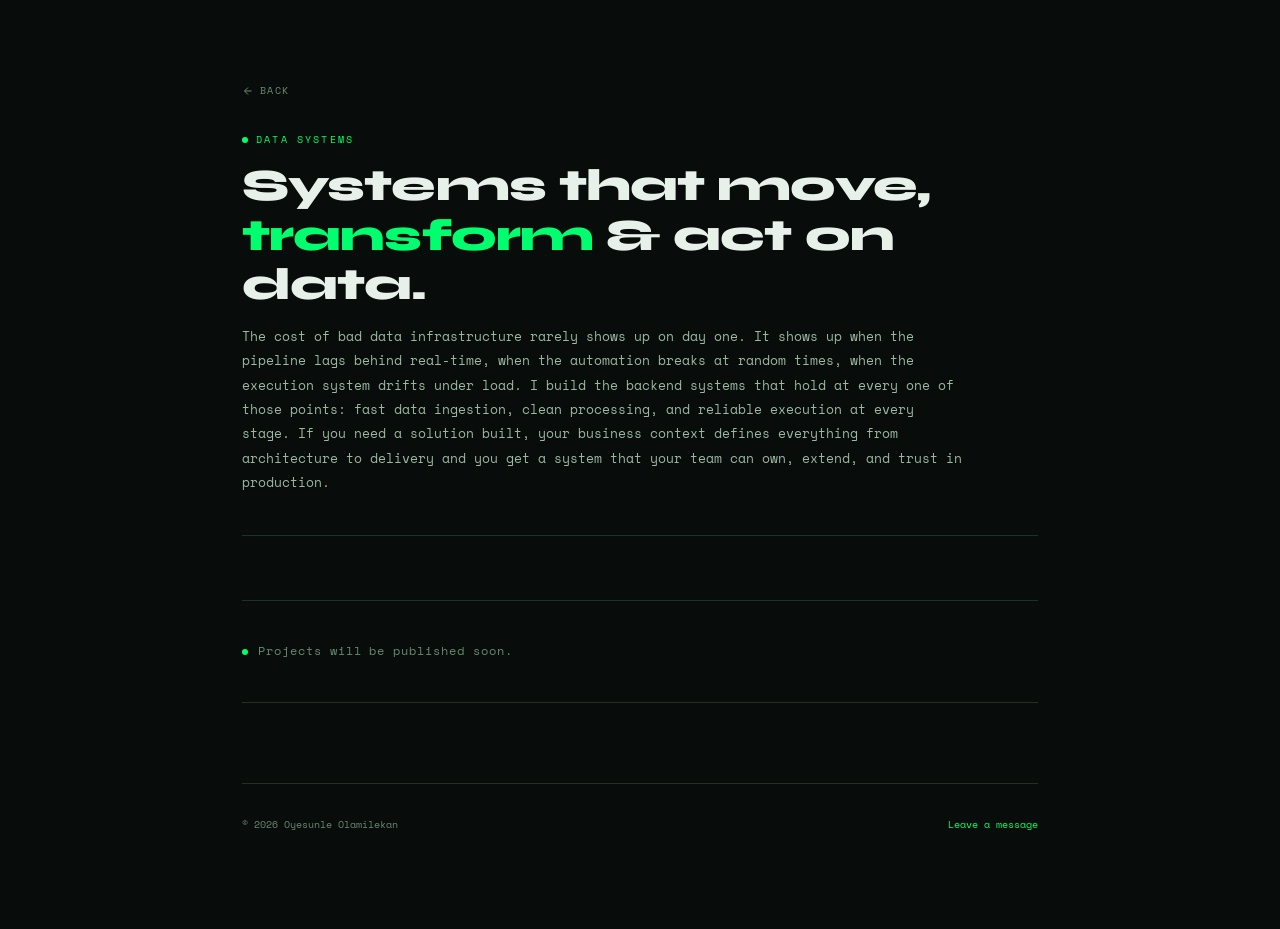
==== data_engineering.html @ e8dcfa08 "ufpdate: data ensystems UI" ====
<!DOCTYPE html>
<html lang="en">
<head>
  <meta charset="UTF-8"/>
  <meta name="viewport" content="width=device-width, initial-scale=1.0"/>
  <link rel="preconnect" href="https://fonts.googleapis.com">
  <link href="https://fonts.googleapis.com/css2?family=Space+Mono:wght@400;700&family=Syne:wght@400;700;800&display=swap" rel="stylesheet">
  <link rel="icon" type="image/png" sizes="32x32" href="/favicon.png">
  <link rel='stylesheet' type='text/css' href='CSS/data_systems.css'>
  
    <title>Data Engineering Projects | Olamilekan Oyesunle</title>
    <meta name="description" content="Real-time pipelines, transaction systems, web automation, and event-driven data infrastructure — engineered for production by Olamilekan Oyesunle." />
    <meta name="author" content="Olamilekan Oyesunle">
    <meta name="robots" content="index, follow">
    <link rel="canonical" href="https://lekanoyesunle.com/data-engineering" />

    <meta property="og:type" content="website" />
    <meta property="og:site_name" content="Olamilekan Oyesunle Portfolio" />
    <meta property="og:title" content="Data Engineering Projects — Olamilekan Oyesunle" />
    <meta property="og:description" content="Systems that move, transform & act on data. Real-time pipelines, transaction systems, web automation, and event-driven data infrastructure." />
    <meta property="og:image" content="https://lekanoyesunle.com/meta.jpg" />
    <meta property="og:url" content="https://lekanoyesunle.com/data-engineering" />

    <meta name="twitter:card" content="summary_large_image" />
    <meta name="twitter:title" content="Data Engineering Projects — Olamilekan Oyesunle" />
    <meta name="twitter:description" content="Systems that move, transform & act on data. Real-time pipelines, transaction systems, web automation, and event-driven data infrastructure." />
    <meta name="twitter:image" content="https://lekanoyesunle.com/meta.jpg" />

    <!-- Google tag (gtag.js) -->
    <script async src="https://www.googletagmanager.com/gtag/js?id=G-55TB5JM8K6"></script>
    <script>
    window.dataLayer = window.dataLayer || [];
    function gtag(){dataLayer.push(arguments);}
    gtag('js', new Date());

    gtag('config', 'G-55TB5JM8K6');
    </script>

    <script type="application/ld+json">
    {
        "@context": "https://schema.org",
        "@type": "CollectionPage",
        "name": "Data Engineering Projects — Olamilekan Oyesunle",
        "url": "https://lekanoyesunle.com/data-engineering",
        "image": "https://lekanoyesunle.com/meta.jpg",
        "description": "A collection of production data engineering projects by Olamilekan Oyesunle — real-time pipelines, transaction systems, web automation, and event-driven data infrastructure.",
        "author": {
        "@type": "Person",
        "name": "Olamilekan Oyesunle",
        "url": "https://lekanoyesunle.com",
        "jobTitle": "Backend & Data Engineer",
        "sameAs": [
            "https://www.linkedin.com/in/dyuuz",
            "https://github.com/Dyuuz"
        ]
        }
    }
    </script>
</head>
<body>
<div class="page">

  <header class="page-header">
    <a href="/#projects" class="back-link">
      <svg width="12" height="12" viewBox="0 0 24 24" fill="none" stroke="currentColor" stroke-width="2"><path d="M19 12H5"/><path d="M12 19l-7-7 7-7"/></svg>
      Back
    </a>
    <div class="page-eyebrow"><span class="pulse"></span> Data Systems</div>
    <h1 class="page-title">Systems that move,<br><span>transform</span> & act on data.</h1>
   <p class="page-desc">The cost of bad data infrastructure rarely shows up on day one. 
        It shows up when the pipeline lags behind real-time, when the automation breaks 
        at random times, when the execution system drifts under load. I build the backend systems that 
        hold at every one of those points: fast data ingestion, clean processing, and reliable execution at every stage.
        If you need a solution built, your business context defines everything from architecture to delivery and you get 
        a system that your team can own, extend, and trust in production.
    </p>
  </header>

  <div class="project-list">
    <div class="coming-soon">
        <span class="cs-dot"></span>
        Projects will be published soon.
    </div>

    <!-- <!== 01 ==>
    <div class="project-item">
      <div class="item-num">01</div>
      <div class="item-body">
        <div class="item-top">
          <div class="item-name">Multi-Sportsbook Arbitrage Detection System</div>
        </div>
        <p class="item-desc">Distributed real-time scanner consuming simultaneous WebSocket streams from Bovada, BC.Game, and BetRivers. Normalises event identifiers across books, detects cross-book price divergences, and eliminates duplicate processing under concurrent stream conditions using line-level locking.</p>

        <div class="img-carousel" data-index="0">
          <div class="img-track-wrap">
            <div class="img-track">
              <img src="img/portfolio/mindy_class.jpg" alt="Arbitrage system overview" loading="lazy"/>
              <img src="img/portfolio/mindy_class.jpg" alt="WebSocket stream output" loading="lazy"/>
              <img src="img/portfolio/mindy_class.jpg" alt="Deduplication logic" loading="lazy"/>
              <img src="img/portfolio/mindy_class.jpg" alt="Deduplication logic" loading="lazy"/>
            </div>
          </div>
          <button class="img-btn prev" aria-label="Previous">
            <svg width="12" height="12" viewBox="0 0 24 24" fill="none" stroke="currentColor" stroke-width="2.5"><path d="M15 18l-6-6 6-6"/></svg>
          </button>
          <button class="img-btn next" aria-label="Next">
            <svg width="12" height="12" viewBox="0 0 24 24" fill="none" stroke="currentColor" stroke-width="2.5"><path d="M9 18l6-6-6-6"/></svg>
          </button>
          <div class="img-dots"></div>
          <div class="img-caption">
            <span>Architecture · Stream output · Dedup logic</span>
            <span class="img-counter">1 / 3</span>
          </div>
        </div>

        <div class="item-tags">
          <span class="tag">Python</span><span class="tag">WebSockets</span><span class="tag">Concurrency</span>
          <span class="tag">Deduplication</span><span class="tag">Real-Time Streams</span><span class="tag">Event Normalisation</span>
        </div>
        <div class="item-stat">⁕ 3 live streams · Sub-second detection · Zero duplicate triggers</div>
      </div>
    </div>

    <!== 02 ==>
    <div class="project-item">
      <div class="item-num">02</div>
      <div class="item-body">
        <div class="item-top">
          <div class="item-name">BlockSigma — Crypto Prediction Pipeline</div>
          <a href="https://blocksigma-vyk5.onrender.com" target="_blank" class="item-link">
            <svg width="10" height="10" viewBox="0 0 24 24" fill="none" stroke="currentColor" stroke-width="2"><path d="M18 13v6a2 2 0 01-2 2H5a2 2 0 01-2-2V8a2 2 0 012-2h6"/><polyline points="15 3 21 3 21 9"/><line x1="10" y1="14" x2="21" y2="3"/></svg>
            Live
          </a>
        </div>
        <p class="item-desc">High-frequency market signal ingestion, feature engineering, and ML model integration served via FastAPI. Pipeline restructuring and lazy loading strategies reduced memory consumption by 70% on AWS EC2.</p>

        <div class="img-carousel" data-index="0">
          <div class="img-track-wrap">
            <div class="img-track">
              <img src="assets/de/blocksigma-1.png" alt="BlockSigma dashboard" loading="lazy"/>
              <img src="assets/de/blocksigma-2.png" alt="Pipeline architecture" loading="lazy"/>
              <img src="assets/de/blocksigma-3.png" alt="Prediction output" loading="lazy"/>
            </div>
          </div>
          <button class="img-btn prev" aria-label="Previous">
            <svg width="12" height="12" viewBox="0 0 24 24" fill="none" stroke="currentColor" stroke-width="2.5"><path d="M15 18l-6-6 6-6"/></svg>
          </button>
          <button class="img-btn next" aria-label="Next">
            <svg width="12" height="12" viewBox="0 0 24 24" fill="none" stroke="currentColor" stroke-width="2.5"><path d="M9 18l6-6-6-6"/></svg>
          </button>
          <div class="img-dots"></div>
          <div class="img-caption">
            <span>Dashboard · Pipeline · Predictions</span>
            <span class="img-counter">1 / 3</span>
          </div>
        </div>

        <div class="item-tags">
          <span class="tag">FastAPI</span><span class="tag">ML Pipelines</span><span class="tag">AWS EC2</span>
          <span class="tag">Real-Time Data</span><span class="tag">Memory Optimisation</span><span class="tag">API Integration</span>
        </div>
        <div class="item-stat">↓ 70% memory reduction on EC2</div>
      </div>
    </div>

    <!== 03 ==>
    <div class="project-item">
      <div class="item-num">03</div>
      <div class="item-body">
        <div class="item-top">
          <div class="item-name">Live Odds WebSocket Aggregator</div>
        </div>
        <p class="item-desc">Constructs dynamic WebSocket URLs across multiple betting markets — match winner, over/under, BTTS, Asian handicap. Manages session lifecycle, reconnection logic, and price reconciliation between WebSocket streams and REST fallback endpoints to guarantee consistency under dropout.</p>

        <div class="img-carousel" data-index="0">
          <div class="img-track-wrap">
            <div class="img-track">
              <img src="assets/de/odds-1.png" alt="Odds feed terminal" loading="lazy"/>
              <img src="assets/de/odds-2.png" alt="Market URL builder" loading="lazy"/>
              <img src="assets/de/odds-3.png" alt="Reconciliation output" loading="lazy"/>
            </div>
          </div>
          <button class="img-btn prev" aria-label="Previous">
            <svg width="12" height="12" viewBox="0 0 24 24" fill="none" stroke="currentColor" stroke-width="2.5"><path d="M15 18l-6-6 6-6"/></svg>
          </button>
          <button class="img-btn next" aria-label="Next">
            <svg width="12" height="12" viewBox="0 0 24 24" fill="none" stroke="currentColor" stroke-width="2.5"><path d="M9 18l6-6-6-6"/></svg>
          </button>
          <div class="img-dots"></div>
          <div class="img-caption">
            <span>Live feed · URL builder · Reconciliation</span>
            <span class="img-counter">1 / 3</span>
          </div>
        </div>

        <div class="item-tags">
          <span class="tag">Python</span><span class="tag">WebSockets</span><span class="tag">REST Fallback</span>
          <span class="tag">Reconnection Logic</span><span class="tag">Data Reconciliation</span><span class="tag">Football Markets</span>
        </div>
        <div class="item-stat">⁕ 10+ markets · Auto-reconnect · WS/REST reconciliation</div>
      </div>
    </div>

    <!== 04 ==>
    <div class="project-item">
      <div class="item-num">04</div>
      <div class="item-body">
        <div class="item-top">
          <div class="item-name">Nigerian Bank Name Fuzzy Resolver</div>
        </div>
        <p class="item-desc">Domain-specific NLP-adjacent matching for a fintech payments backend. Resolves informal, abbreviated, and misspelled Nigerian bank names (GTB, Opay, Kuda, etc.) using a curated alias dictionary and fuzzy scoring, then validates against Paystack's /bank/resolve endpoint in real time.</p>

        <div class="img-carousel" data-index="0">
          <div class="img-track-wrap">
            <div class="img-track">
              <img src="assets/de/bank-1.png" alt="Alias dictionary" loading="lazy"/>
              <img src="assets/de/bank-2.png" alt="Fuzzy match output" loading="lazy"/>
              <img src="assets/de/bank-3.png" alt="Paystack resolution" loading="lazy"/>
            </div>
          </div>
          <button class="img-btn prev" aria-label="Previous">
            <svg width="12" height="12" viewBox="0 0 24 24" fill="none" stroke="currentColor" stroke-width="2.5"><path d="M15 18l-6-6 6-6"/></svg>
          </button>
          <button class="img-btn next" aria-label="Next">
            <svg width="12" height="12" viewBox="0 0 24 24" fill="none" stroke="currentColor" stroke-width="2.5"><path d="M9 18l6-6-6-6"/></svg>
          </button>
          <div class="img-dots"></div>
          <div class="img-caption">
            <span>Alias dict · Fuzzy match · Paystack resolve</span>
            <span class="img-counter">1 / 3</span>
          </div>
        </div>

        <div class="item-tags">
          <span class="tag">Python</span><span class="tag">Fuzzy Matching</span><span class="tag">Django REST</span>
          <span class="tag">Paystack API</span><span class="tag">Domain Logic</span><span class="tag">Fintech</span>
        </div>
        <div class="item-stat">⁕ 40+ banks & fintechs · Real-time account validation</div>
      </div>
    </div>

    <!== 05 ==>
    <div class="project-item">
      <div class="item-num">05</div>
      <div class="item-body">
        <div class="item-top">
          <div class="item-name">Multi-Gateway Payments Backend</div>
        </div>
        <p class="item-desc">Production payments layer supporting Paystack and Flutterwave behind a unified interface. Handles full transaction lifecycle, webhook signature verification, idempotency key enforcement, retry logic with exponential backoff, and structured audit logging.</p>

        <div class="img-carousel" data-index="0">
          <div class="img-track-wrap">
            <div class="img-track">
              <img src="assets/de/pay-1.png" alt="Payment flow" loading="lazy"/>
              <img src="assets/de/pay-2.png" alt="Webhook handler" loading="lazy"/>
              <img src="assets/de/pay-3.png" alt="Audit log" loading="lazy"/>
            </div>
          </div>
          <button class="img-btn prev" aria-label="Previous">
            <svg width="12" height="12" viewBox="0 0 24 24" fill="none" stroke="currentColor" stroke-width="2.5"><path d="M15 18l-6-6 6-6"/></svg>
          </button>
          <button class="img-btn next" aria-label="Next">
            <svg width="12" height="12" viewBox="0 0 24 24" fill="none" stroke="currentColor" stroke-width="2.5"><path d="M9 18l6-6-6-6"/></svg>
          </button>
          <div class="img-dots"></div>
          <div class="img-caption">
            <span>Payment flow · Webhook · Audit log</span>
            <span class="img-counter">1 / 3</span>
          </div>
        </div>

        <div class="item-tags">
          <span class="tag">Django</span><span class="tag">Paystack</span><span class="tag">Flutterwave</span>
          <span class="tag">Webhooks</span><span class="tag">Idempotency</span><span class="tag">Transaction Integrity</span>
        </div>
        <div class="item-stat">⁕ Dual-gateway · Webhook-verified · Idempotent writes</div>
      </div>
    </div>

    <!== 06 ==>
    <div class="project-item">
      <div class="item-num">06</div>
      <div class="item-body">
        <div class="item-top">
          <div class="item-name">Playwright Betting Platform Automation</div>
        </div>
        <p class="item-desc">Unattended browser automation targeting MadMarket and Blogabet. Implements persistent session management via storage_state serialisation, automatic expiry detection and re-login, WebSocket price validation before execution, and Google Sheets flushing for audit trails.</p>

        <div class="img-carousel" data-index="0">
          <div class="img-track-wrap">
            <div class="img-track">
              <img src="assets/de/playwright-1.png" alt="Browser session" loading="lazy"/>
              <img src="assets/de/playwright-2.png" alt="Re-login flow" loading="lazy"/>
              <img src="assets/de/playwright-3.png" alt="Sheets audit log" loading="lazy"/>
            </div>
          </div>
          <button class="img-btn prev" aria-label="Previous">
            <svg width="12" height="12" viewBox="0 0 24 24" fill="none" stroke="currentColor" stroke-width="2.5"><path d="M15 18l-6-6 6-6"/></svg>
          </button>
          <button class="img-btn next" aria-label="Next">
            <svg width="12" height="12" viewBox="0 0 24 24" fill="none" stroke="currentColor" stroke-width="2.5"><path d="M9 18l6-6-6-6"/></svg>
          </button>
          <div class="img-dots"></div>
          <div class="img-caption">
            <span>Session · Re-login · Sheets log</span>
            <span class="img-counter">1 / 3</span>
          </div>
        </div>

        <div class="item-tags">
          <span class="tag">Python</span><span class="tag">Playwright</span><span class="tag">Session Management</span>
          <span class="tag">Google Sheets API</span><span class="tag">Auto Re-login</span><span class="tag">Unattended Ops</span>
        </div>
        <div class="item-stat">⁕ Unattended · Session-persistent · Audit-logged</div>
      </div>
    </div>

    <!== 07 ==>
    <div class="project-item">
      <div class="item-num">07</div>
      <div class="item-body">
        <div class="item-top">
          <div class="item-name">Notification & Messaging Agent System</div>
          <a href="https://mindybrows.onrender.com" target="_blank" class="item-link">
            <svg width="10" height="10" viewBox="0 0 24 24" fill="none" stroke="currentColor" stroke-width="2"><path d="M18 13v6a2 2 0 01-2 2H5a2 2 0 01-2-2V8a2 2 0 012-2h6"/><polyline points="15 3 21 3 21 9"/><line x1="10" y1="14" x2="21" y2="3"/></svg>
            Live
          </a>
        </div>
        <p class="item-desc">Event-driven messaging agent decoupled from business logic via Celery task queues. Dispatches real-time WhatsApp and Telegram notifications on booking lifecycle events with templated rendering per recipient context, retry policies, and delivery failure handling.</p>

        <div class="img-carousel" data-index="0">
          <div class="img-track-wrap">
            <div class="img-track">
              <img src="assets/de/agent-1.png" alt="Agent system overview" loading="lazy"/>
              <img src="assets/de/agent-2.png" alt="Celery queue" loading="lazy"/>
              <img src="assets/de/agent-3.png" alt="WhatsApp delivery" loading="lazy"/>
            </div>
          </div>
          <button class="img-btn prev" aria-label="Previous">
            <svg width="12" height="12" viewBox="0 0 24 24" fill="none" stroke="currentColor" stroke-width="2.5"><path d="M15 18l-6-6 6-6"/></svg>
          </button>
          <button class="img-btn next" aria-label="Next">
            <svg width="12" height="12" viewBox="0 0 24 24" fill="none" stroke="currentColor" stroke-width="2.5"><path d="M9 18l6-6-6-6"/></svg>
          </button>
          <div class="img-dots"></div>
          <div class="img-caption">
            <span>System · Queue · Delivery</span>
            <span class="img-counter">1 / 3</span>
          </div>
        </div>

        <div class="item-tags">
          <span class="tag">Django</span><span class="tag">Celery</span><span class="tag">WhatsApp API</span>
          <span class="tag">Telegram API</span><span class="tag">Event-Driven</span><span class="tag">Retry Policies</span>
        </div>
        <div class="item-stat">↓ 60% reduction in administrative workload</div>
      </div>
    </div> -->

  </div>

  <footer class="page-footer">
    <span>© 2026 Oyesunle Olamilekan</span>
    <a href="mailto:lekanoyesunle@gmail.com">Leave a message</a>
  </footer>

</div>

<script src='JS/data_systems.js'></script>
</body>
</html>
---- CSS/data_systems.css ----
:root {
  --bg: #080c0a;
  --surface: #0d1410;
  --border: #1e3324;
  --green: #00ff6e;
  --green-dim: #00c455;
  --green-muted: rgba(0,255,110,0.07);
  --text: #e8f0ea;
  --muted: #9db8a4;
  --muted-dim: #6a8a72;
  --mono: 'Space Mono', monospace;
  --sans: 'Syne', sans-serif;
}

*, *::before, *::after { box-sizing: border-box; margin: 0; padding: 0; }
html { scroll-behavior: smooth; }

body {
  background: var(--bg);
  color: var(--text);
  font-family: var(--mono);
  font-size: 14px;
  line-height: 1.7;
  min-height: 100vh;
}

.page {
  max-width: 860px;
  margin: 0 auto;
  padding: 5rem 2rem 6rem;
}

/* HEADER */
.page-header {
  margin-bottom: 4rem;
  border-bottom: 1px solid var(--border);
  padding-bottom: 2.5rem;
}

.back-link {
  display: inline-flex;
  align-items: center;
  gap: 6px;
  font-size: 0.64rem;
  letter-spacing: 0.14em;
  text-transform: uppercase;
  color: var(--muted-dim);
  text-decoration: none;
  margin-bottom: 2rem;
  transition: color 0.2s;
}
.back-link:hover { color: var(--green); }
.back-link svg { transition: transform 0.2s; }
.back-link:hover svg { transform: translateX(-3px); }

.page-eyebrow {
  font-size: 0.62rem;
  letter-spacing: 0.22em;
  text-transform: uppercase;
  color: var(--green);
  margin-bottom: 0.8rem;
  display: flex;
  align-items: center;
  gap: 8px;
}

.pulse {
  width: 6px; height: 6px;
  border-radius: 50%;
  background: var(--green);
  animation: pulse 2s ease-in-out infinite;
  display: inline-block;
}
@keyframes pulse { 0%,100%{opacity:1} 50%{opacity:0.3} }

.page-title {
  font-family: var(--sans);
  font-size: clamp(1.8rem, 5vw, 2.8rem);
  font-weight: 800;
  letter-spacing: -0.02em;
  line-height: 1.1;
  margin-bottom: 1rem;
}
.page-title span { color: var(--green); }

.page-desc {
  font-size: 0.8rem;
  color: var(--muted);
  max-width: 720px;
  line-height: 1.9;
}

/* PROJECT LIST */
.project-list {
  display: flex;
  flex-direction: column;
}

.project-item {
  display: grid;
  grid-template-columns: 48px 1fr;
  gap: 1.8rem;
  padding: 2.4rem 0;
  border-bottom: 1px solid var(--border);
  position: relative;
}
.project-item:first-child { border-top: 1px solid var(--border); }

.project-item::before {
  content: '';
  position: absolute;
  left: -2rem;
  top: 0; bottom: 0;
  width: 2px;
  background: var(--green);
  transform: scaleY(0);
  transform-origin: bottom;
  transition: transform 0.3s ease;
}

.item-num {
  font-size: 0.6rem;
  color: var(--muted-dim);
  letter-spacing: 0.12em;
  padding-top: 4px;
}

.item-top {
  display: flex;
  align-items: flex-start;
  justify-content: space-between;
  gap: 1rem;
  margin-bottom: 0.7rem;
}

.item-name {
  font-family: var(--sans);
  font-size: 1.05rem;
  font-weight: 800;
  letter-spacing: -0.01em;
  transition: color 0.2s;
}
.project-item:hover .item-name { color: var(--green); }

.item-link {
  display: inline-flex;
  align-items: center;
  gap: 5px;
  font-size: 0.62rem;
  color: var(--muted-dim);
  text-decoration: none;
  border: 1px solid var(--border);
  padding: 3px 10px;
  letter-spacing: 0.06em;
  text-transform: uppercase;
  white-space: nowrap;
  flex-shrink: 0;
  transition: color 0.2s, border-color 0.2s;
}
.item-link:hover { color: var(--green); border-color: var(--green); }

.item-desc {
  font-size: 0.78rem;
  color: var(--muted);
  line-height: 1.85;
  margin-bottom: 1.1rem;
}

/* IMAGE CAROUSEL */
.img-carousel {
  position: relative;
  margin-bottom: 1.1rem;
  background: var(--surface);
  border: 1px solid var(--border);
  overflow: hidden;
}

.img-track-wrap {
  overflow: hidden;
}

.img-track {
  display: flex;
  transition: transform 0.38s cubic-bezier(0.4, 0, 0.2, 1);
}

.img-track img {
  width: 100%;
  flex-shrink: 0;
  aspect-ratio: 16/9;
  object-fit: cover;
  object-position: top;
  display: block;
  filter: grayscale(20%) brightness(0.88);
  transition: filter 0.4s;
}

.img-carousel:hover .img-track img {
  filter: grayscale(0%) brightness(1);
}

/* prev / next buttons */
.img-btn {
  position: absolute;
  top: 50%;
  transform: translateY(-50%);
  background: rgba(8,12,10,0.82);
  border: 1px solid var(--border);
  color: var(--muted);
  width: 30px;
  height: 30px;
  display: flex;
  align-items: center;
  justify-content: center;
  cursor: pointer;
  z-index: 2;
  transition: color 0.2s, border-color 0.2s, opacity 0.2s;
  opacity: 0;
  backdrop-filter: blur(4px);
  user-select: none;
}
.img-carousel:hover .img-btn { opacity: 1; }
.img-btn:hover { color: var(--green); border-color: var(--green); }
.img-btn.prev { left: 8px; }
.img-btn.next { right: 8px; }
.img-btn.hidden { pointer-events: none; opacity: 0 !important; }

/* dot indicators */
.img-dots {
  position: absolute;
  bottom: 8px;
  left: 50%;
  transform: translateX(-50%);
  display: flex;
  gap: 5px;
  z-index: 2;
}

.img-dot {
  width: 5px;
  height: 5px;
  border-radius: 50%;
  background: var(--muted-dim);
  cursor: pointer;
  transition: background 0.2s, transform 0.2s;
}
.img-dot.active {
  background: var(--green);
  transform: scale(1.3);
}

/* caption */
.img-caption {
  padding: 6px 10px;
  font-size: 0.6rem;
  color: var(--muted-dim);
  letter-spacing: 0.08em;
  text-transform: uppercase;
  border-top: 1px solid var(--border);
  display: flex;
  justify-content: space-between;
  align-items: center;
}

.img-counter {
  font-size: 0.58rem;
  color: var(--muted-dim);
}

/* TAGS & STAT */
.item-tags {
  display: flex;
  flex-wrap: wrap;
  gap: 0.35rem;
  margin-bottom: 0.8rem;
}

.tag {
  font-size: 0.58rem;
  padding: 2px 9px;
  border: 1px solid rgba(0,255,110,0.15);
  color: var(--green-dim);
  background: var(--green-muted);
  letter-spacing: 0.04em;
}

.item-stat {
  font-size: 0.66rem;
  color: var(--green);
  letter-spacing: 0.05em;
}

/* FOOTER */
.page-footer {
  margin-top: 5rem;
  padding-top: 2rem;
  border-top: 1px solid var(--border);
  display: flex;
  justify-content: space-between;
  align-items: center;
  flex-wrap: wrap;
  gap: 1rem;
  font-size: 0.64rem;
  color: var(--muted-dim);
}
.page-footer a { color: var(--green); text-decoration: none; }
.page-footer a:hover { text-decoration: underline; }

@media (max-width: 540px) {
  .page { padding: 3.5rem 1.2rem 4rem; }
  .item-top { flex-direction: column; gap: 0.5rem; }
  .project-item::before { left: -1.2rem; }
}

.coming-soon {
  display: flex;
  align-items: center;
  gap: 10px;
  padding: 2.5rem 0;
  border-top: 1px solid var(--border);
  border-bottom: 1px solid var(--border);
  font-size: 0.75rem;
  color: var(--muted-dim);
  letter-spacing: 0.08em;
}

.cs-dot {
  width: 6px;
  height: 6px;
  border-radius: 50%;
  background: var(--green);
  flex-shrink: 0;
  animation: pulse 2s ease-in-out infinite;
}
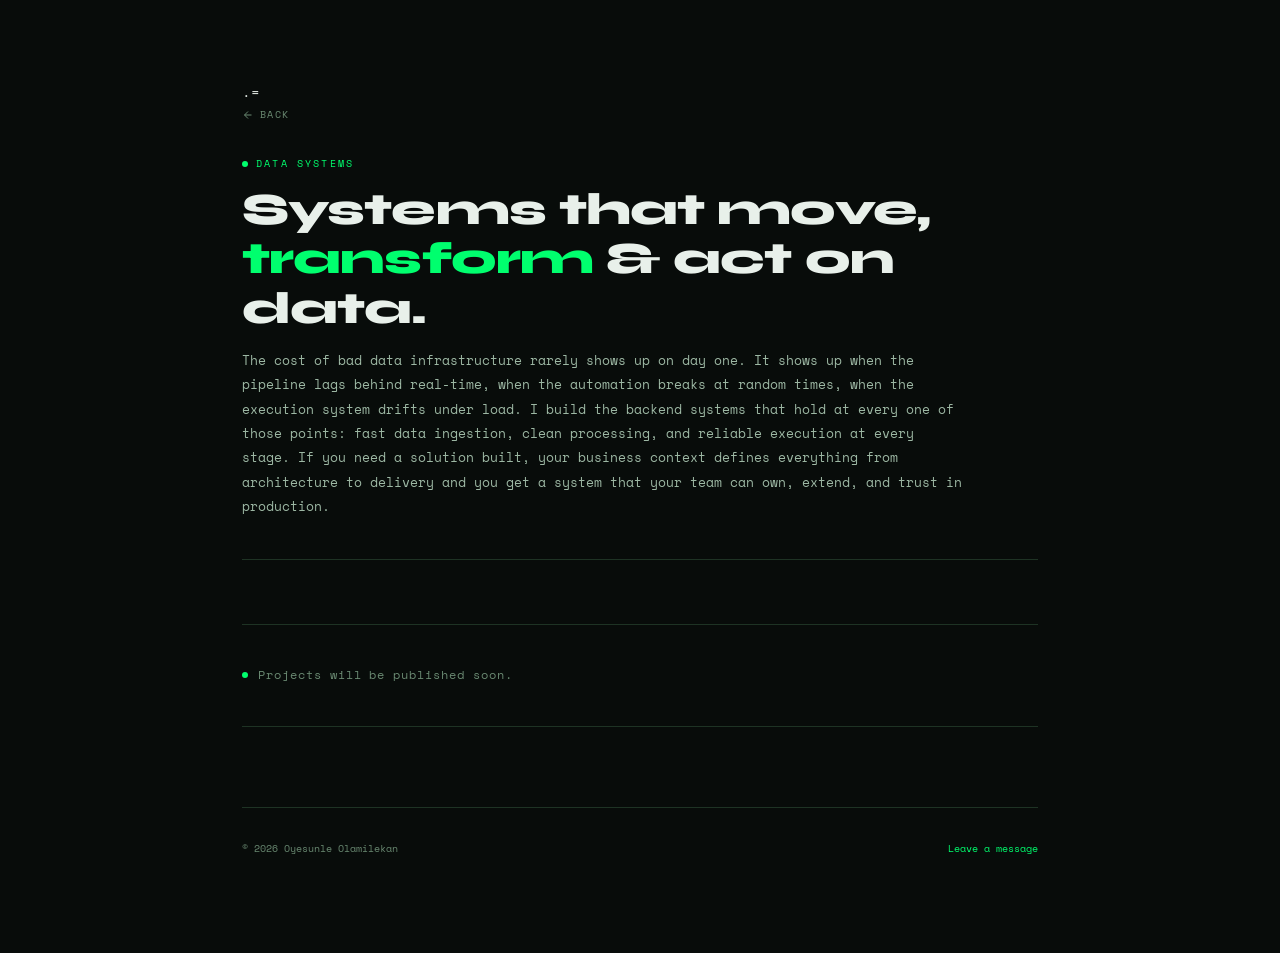
==== commit eabcd21e: "update: home redirect from data system page" ====
--- a/data_engineering.html
+++ b/data_engineering.html
@@ -59,9 +59,9 @@
 </head>
 <body>
 <div class="page">
-
+.=
   <header class="page-header">
-    <a href="/#projects" class="back-link">
+    <a href="/" class="back-link">
       <svg width="12" height="12" viewBox="0 0 24 24" fill="none" stroke="currentColor" stroke-width="2"><path d="M19 12H5"/><path d="M12 19l-7-7 7-7"/></svg>
       Back
     </a>
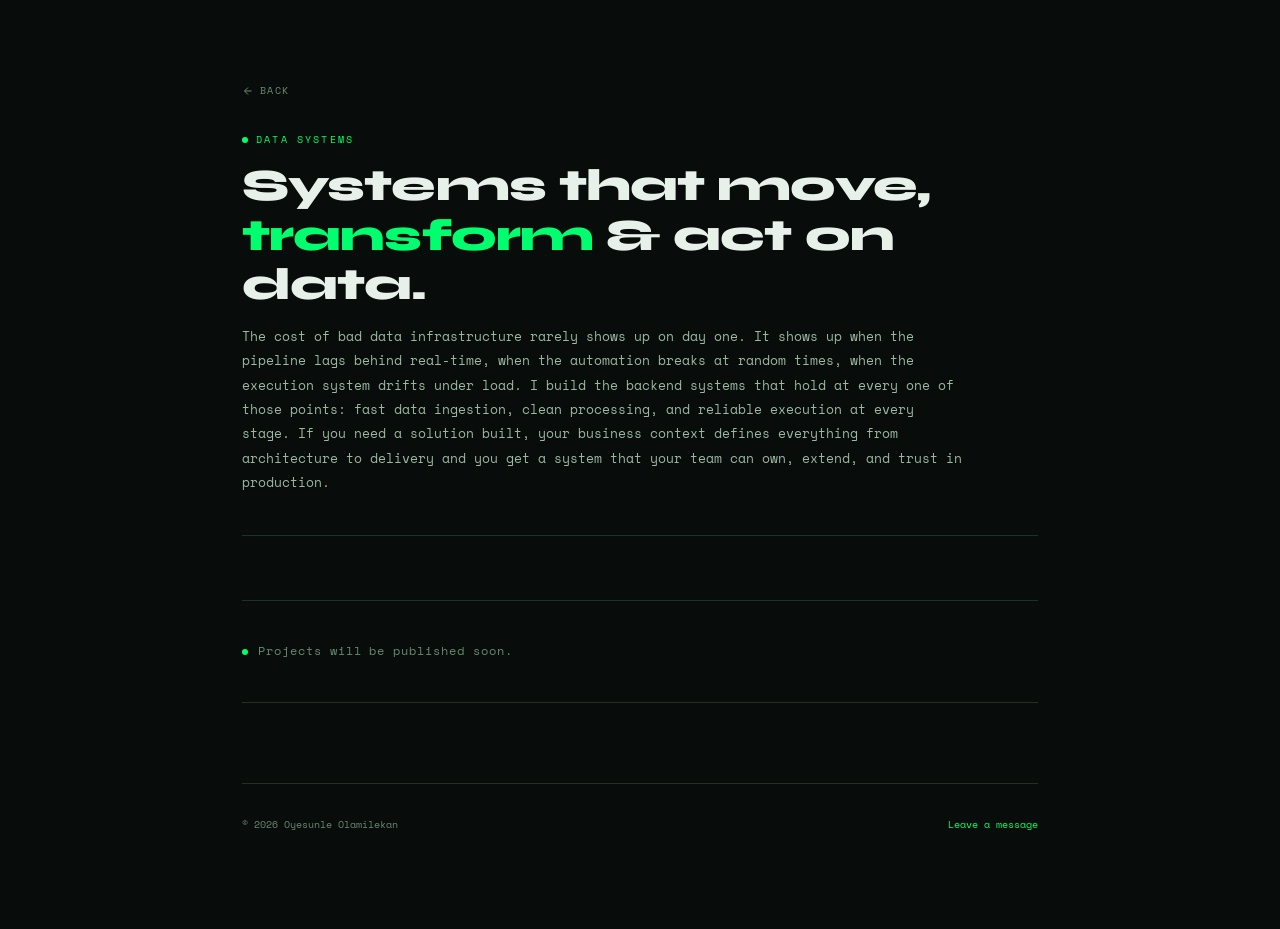
==== commit 6ca6f572: "update: data system page" ====
--- a/data_engineering.html
+++ b/data_engineering.html
@@ -59,7 +59,7 @@
 </head>
 <body>
 <div class="page">
-.=
+
   <header class="page-header">
     <a href="/" class="back-link">
       <svg width="12" height="12" viewBox="0 0 24 24" fill="none" stroke="currentColor" stroke-width="2"><path d="M19 12H5"/><path d="M12 19l-7-7 7-7"/></svg>
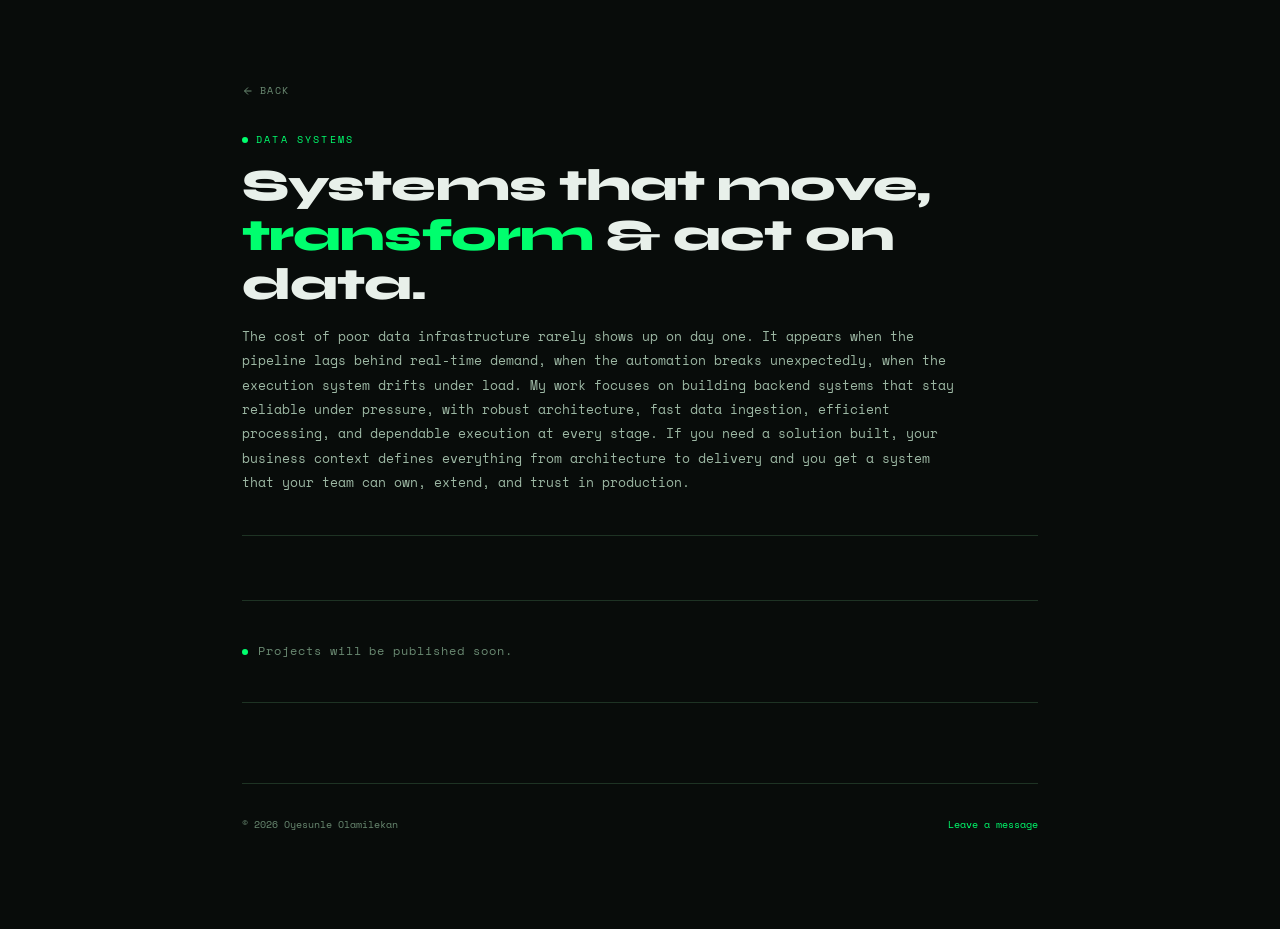
==== commit 7a16710b: "Update data_engineering.html" ====
--- a/data_engineering.html
+++ b/data_engineering.html
@@ -67,11 +67,12 @@
     </a>
     <div class="page-eyebrow"><span class="pulse"></span> Data Systems</div>
     <h1 class="page-title">Systems that move,<br><span>transform</span> & act on data.</h1>
-   <p class="page-desc">The cost of bad data infrastructure rarely shows up on day one. 
-        It shows up when the pipeline lags behind real-time, when the automation breaks 
-        at random times, when the execution system drifts under load. I build the backend systems that 
-        hold at every one of those points: fast data ingestion, clean processing, and reliable execution at every stage.
-        If you need a solution built, your business context defines everything from architecture to delivery and you get 
+   <p class="page-desc">The cost of poor data infrastructure rarely shows up on day one. 
+        It appears when the pipeline lags behind real-time demand, when the automation breaks 
+        unexpectedly, when the execution system drifts under load. My work focuses on building backend 
+        systems that stay reliable under pressure, with robust architecture, fast data ingestion, 
+        efficient processing, and dependable execution at every stage. If you need a solution built, 
+        your business context defines everything from architecture to delivery and you get 
         a system that your team can own, extend, and trust in production.
     </p>
   </header>
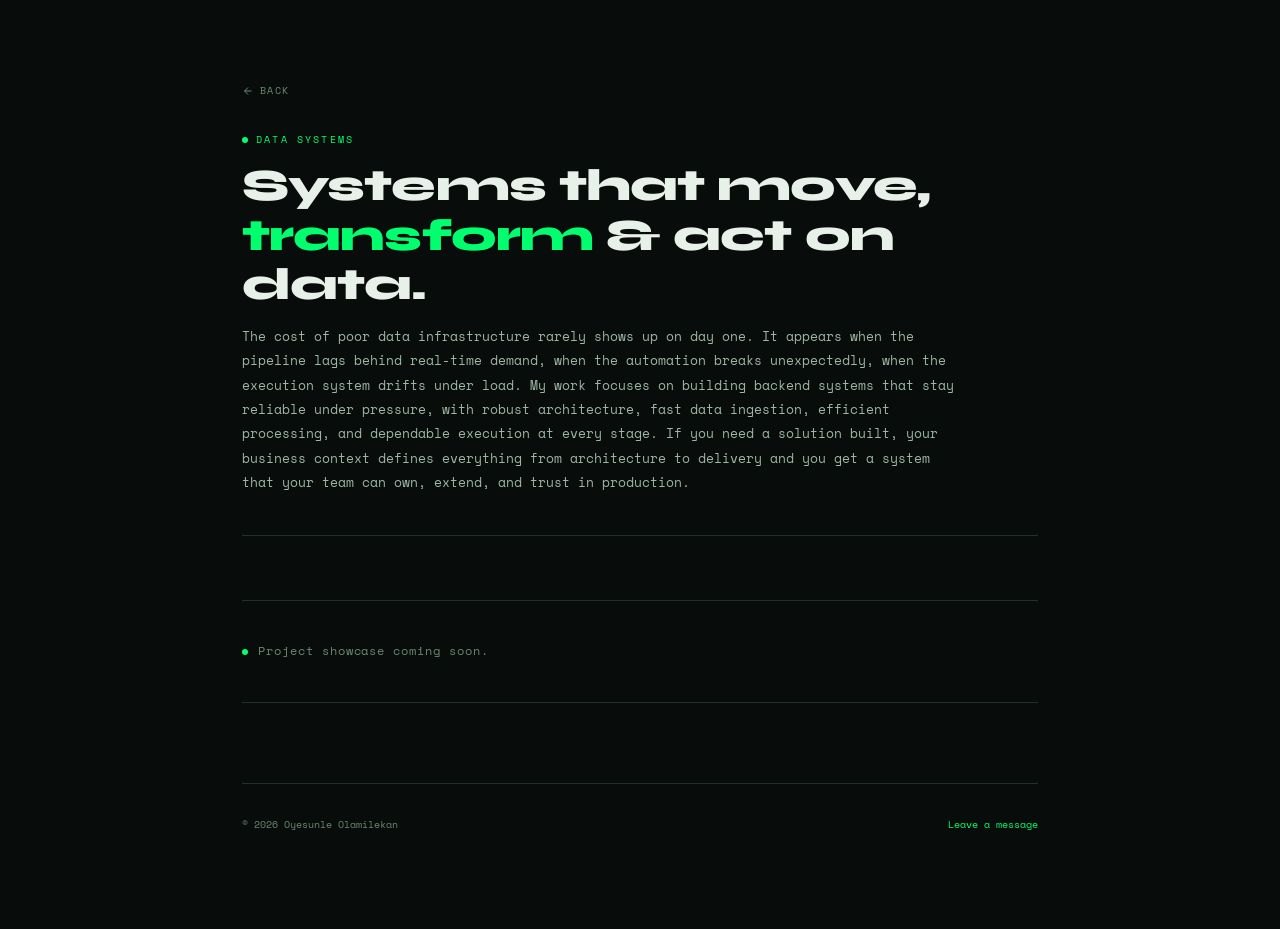
==== commit 2e96ee62: "Update data_engineering project section" ====
--- a/data_engineering.html
+++ b/data_engineering.html
@@ -80,7 +80,7 @@
   <div class="project-list">
     <div class="coming-soon">
         <span class="cs-dot"></span>
-        Projects will be published soon.
+            Project showcase coming soon.
     </div>
 
     <!-- <!== 01 ==>
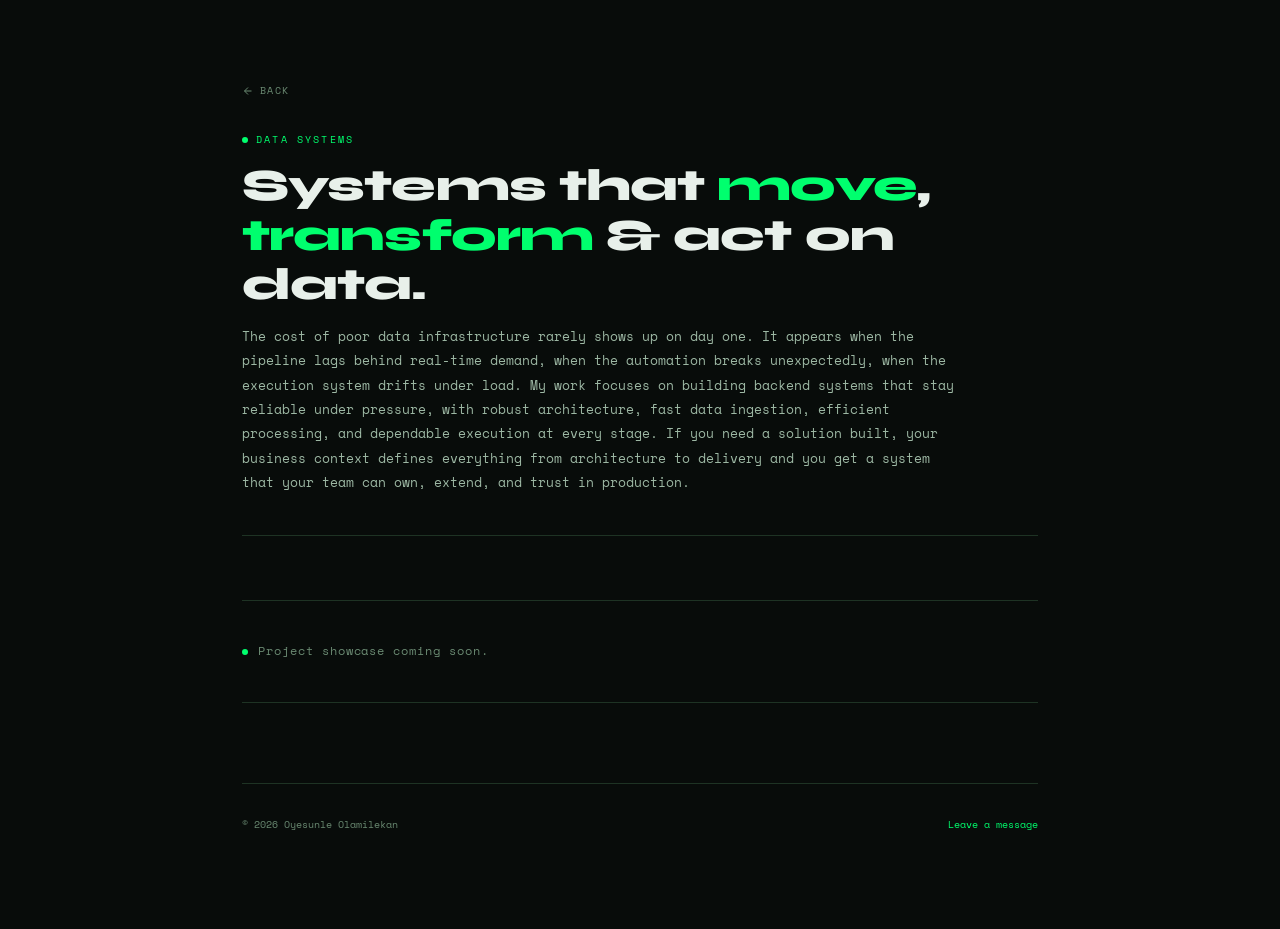
==== commit 6f203352: "Update data_engineering topics highlight" ====
--- a/data_engineering.html
+++ b/data_engineering.html
@@ -66,7 +66,7 @@
       Back
     </a>
     <div class="page-eyebrow"><span class="pulse"></span> Data Systems</div>
-    <h1 class="page-title">Systems that move,<br><span>transform</span> & act on data.</h1>
+    <h1 class="page-title">Systems that <span>move</span>,<br><span>transform</span> & </span>act</span> on data.</h1>
    <p class="page-desc">The cost of poor data infrastructure rarely shows up on day one. 
         It appears when the pipeline lags behind real-time demand, when the automation breaks 
         unexpectedly, when the execution system drifts under load. My work focuses on building backend 
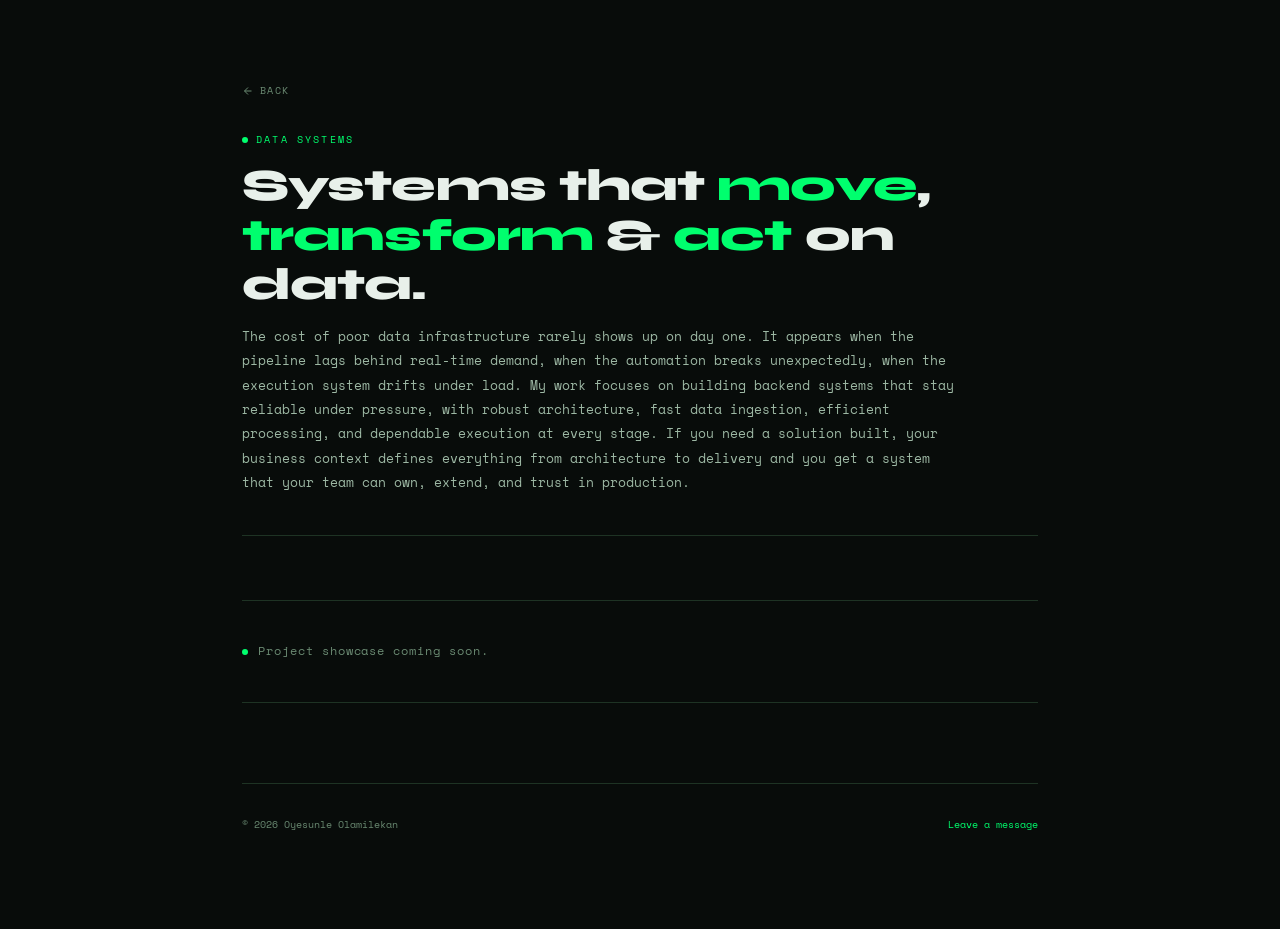
==== commit 04b68704: "Update data_engineering.html" ====
--- a/data_engineering.html
+++ b/data_engineering.html
@@ -66,7 +66,7 @@
       Back
     </a>
     <div class="page-eyebrow"><span class="pulse"></span> Data Systems</div>
-    <h1 class="page-title">Systems that <span>move</span>,<br><span>transform</span> & </span>act</span> on data.</h1>
+    <h1 class="page-title">Systems that <span>move</span>,<br><span>transform</span> & <span>act</span> on data.</h1>
    <p class="page-desc">The cost of poor data infrastructure rarely shows up on day one. 
         It appears when the pipeline lags behind real-time demand, when the automation breaks 
         unexpectedly, when the execution system drifts under load. My work focuses on building backend 
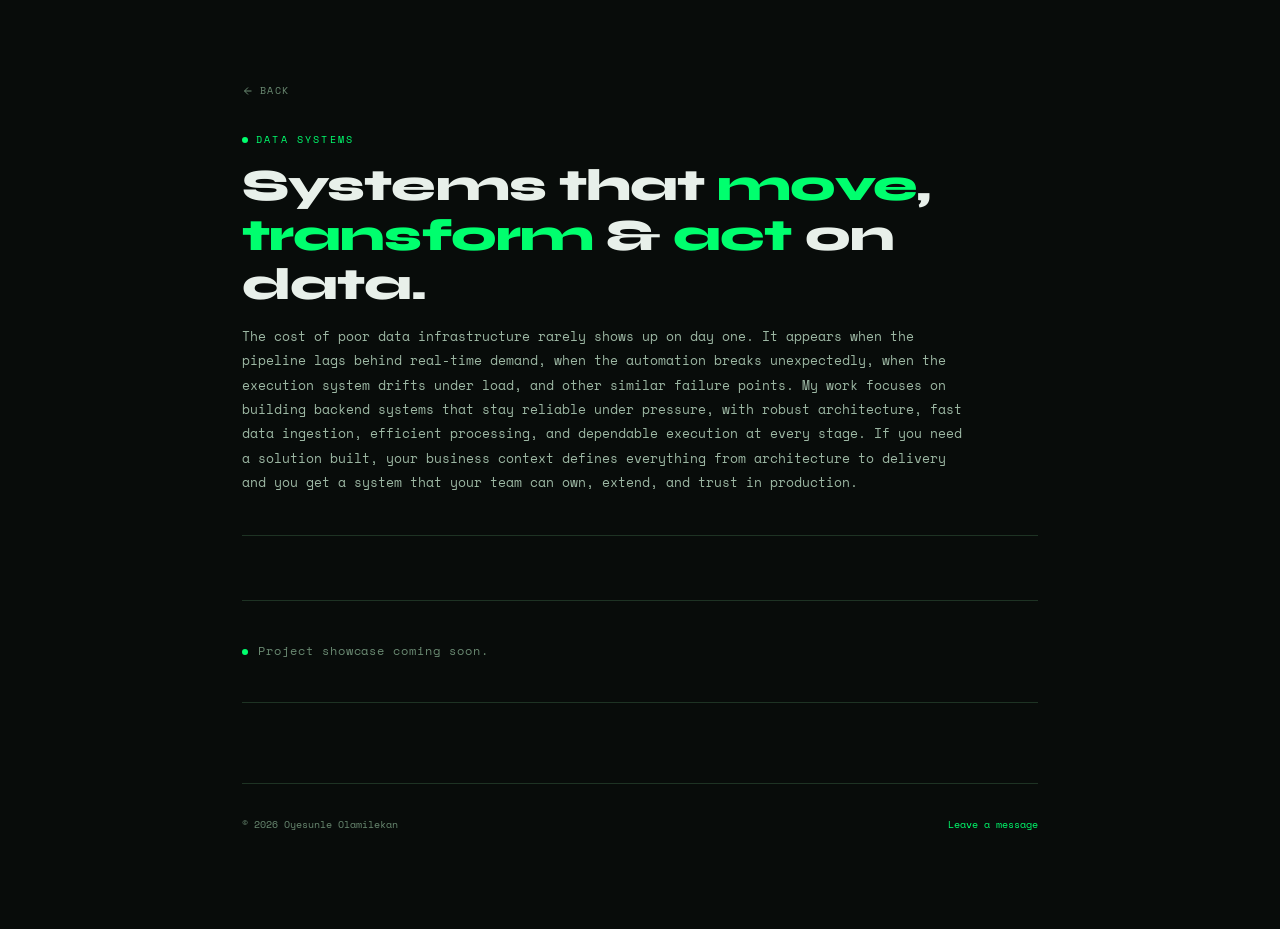
==== commit bcee2f06: "Update data_engineering body context" ====
--- a/data_engineering.html
+++ b/data_engineering.html
@@ -69,7 +69,7 @@
     <h1 class="page-title">Systems that <span>move</span>,<br><span>transform</span> & <span>act</span> on data.</h1>
    <p class="page-desc">The cost of poor data infrastructure rarely shows up on day one. 
         It appears when the pipeline lags behind real-time demand, when the automation breaks 
-        unexpectedly, when the execution system drifts under load. My work focuses on building backend 
+        unexpectedly, when the execution system drifts under load, and other similar failure points. My work focuses on building backend 
         systems that stay reliable under pressure, with robust architecture, fast data ingestion, 
         efficient processing, and dependable execution at every stage. If you need a solution built, 
         your business context defines everything from architecture to delivery and you get 
